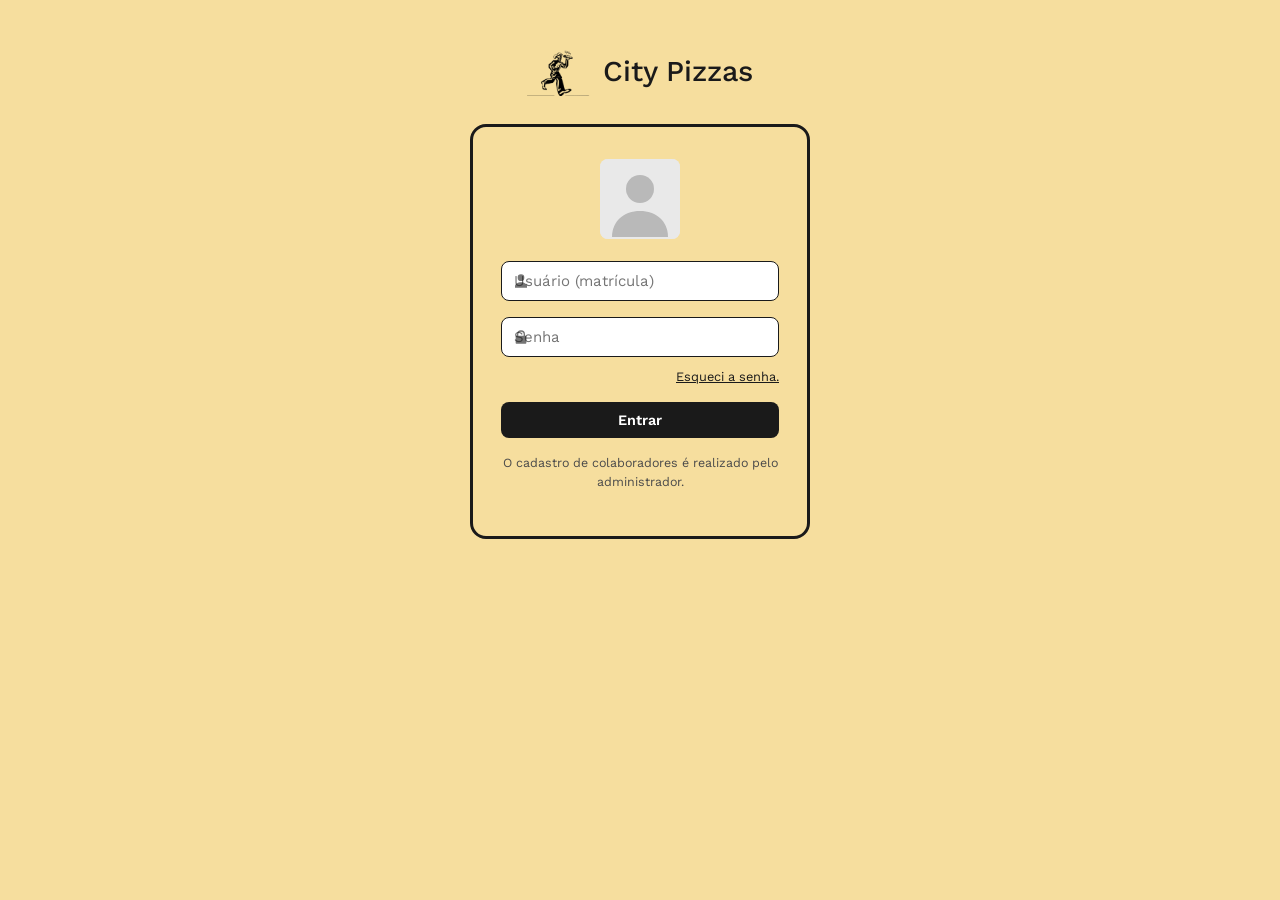
==== frontend/admin.html @ a195b528 "feat(frontend): painel administrativo, consulta de histórico e redução de exposição de dados" ====
<!DOCTYPE html>
<html lang="pt-BR">
<head>
  <meta charset="UTF-8" />
  <meta name="viewport" content="width=device-width, initial-scale=1.0" />
  <meta name="robots" content="noindex" />
  <title>Painel administrativo — City Pizzas</title>
  <link rel="preconnect" href="https://fonts.googleapis.com" />
  <link href="https://fonts.googleapis.com/css2?family=Work+Sans:wght@400;500;600;700&display=swap" rel="stylesheet" />
  <link rel="stylesheet" href="css/style.css" />
</head>
<body>

  <!-- Cabeçalho -->
  <header class="cabecalho">
    <a href="pedidos.html" class="cabecalho__marca">City Pizzas</a>
    <nav class="cabecalho__nav">
      <a href="pedidos.html">Novo pedido</a>
      <a href="cadastros.html">Cadastros</a>
      <a href="historico.html">Pedidos anteriores</a>
      <span class="cabecalho__usuario" id="nomeUsuario"></span>
      <a href="#" id="linkSair">Sair</a>
    </nav>
  </header>

  <main class="cadastro admin" id="painelAdmin" hidden>
    <h1 class="cadastro__titulo">Painel administrativo</h1>
    <p class="cadastro__subtitulo">Funções exclusivas do administrador: colaboradores, pedidos e auditoria.</p>

    <!-- Abas -->
    <div class="cadastro__abas" role="tablist">
      <button type="button" class="cadastro__aba ativa" data-aba="colaboradores" role="tab">Colaboradores</button>
      <button type="button" class="cadastro__aba" data-aba="pedidos" role="tab">Pedidos</button>
      <button type="button" class="cadastro__aba" data-aba="auditoria" role="tab">Auditoria</button>
    </div>

    <div class="cadastro__cartao">

      <!-- Aba Colaboradores -->
      <section id="abaColaboradores" class="aba-conteudo" role="tabpanel">
        <div id="mensagemColaborador" class="mensagem" role="status" aria-live="polite"></div>

        <h2 class="cadastro__subtitulo">Colaboradores cadastrados</h2>
        <div class="tabela-rolavel">
          <table class="tabela">
            <thead><tr><th>Nome</th><th>Matrícula</th><th>E-mail</th><th>Perfil</th><th>Ação</th></tr></thead>
            <tbody id="listaColaboradores"></tbody>
          </table>
        </div>

        <hr />
        <h2 class="cadastro__subtitulo">Cadastrar colaborador</h2>
        <form id="formColaborador" autocomplete="off">
          <div class="campo"><label for="colNome">Nome</label><input id="colNome" required /></div>
          <div class="campo"><label for="colMatricula">Matrícula interna</label><input id="colMatricula" required /></div>
          <div class="campo"><label for="colEmail">E-mail</label><input id="colEmail" type="email" required /></div>
          <div class="campo"><label for="colSenha">Senha inicial (mínimo 8 caracteres)</label><input id="colSenha" type="password" minlength="8" required autocomplete="new-password" /></div>
          <div class="campo"><label for="colPerfil">Perfil</label><select id="colPerfil"><option value="funcionario">Funcionário</option><option value="administrador">Administrador</option></select></div>
          <button type="submit" class="botao botao--preto">Cadastrar colaborador</button>
        </form>

        <hr />
        <h2 class="cadastro__subtitulo">Redefinir senha de colaborador</h2>
        <form id="formSenhaAdmin" autocomplete="off">
          <div class="campo"><label for="colaboradorSenhaId">Colaborador</label><select id="colaboradorSenhaId" required></select></div>
          <div class="campo"><label for="senhaAdminNova">Nova senha (mínimo 8 caracteres)</label><input id="senhaAdminNova" type="password" minlength="8" autocomplete="new-password" required /></div>
          <button type="submit" class="botao botao--preto">Redefinir senha</button>
        </form>
      </section>

      <!-- Aba Pedidos -->
      <section id="abaPedidos" class="aba-conteudo" role="tabpanel" style="display:none;">
        <h2 class="cadastro__subtitulo">Consulta de pedidos</h2>
        <form id="formFiltroPedidos" class="filtros" autocomplete="off">
          <div class="campo"><label for="filtroPedidoTermo">Cliente, telefone, ID ou matrícula</label><input id="filtroPedidoTermo" type="search" /></div>
          <div class="campo"><label for="filtroPedidoSituacao">Situação</label>
            <select id="filtroPedidoSituacao">
              <option value="FINALIZADOS">Finalizados</option>
              <option value="ABERTOS">Em aberto</option>
              <option value="TODOS">Todos</option>
            </select>
          </div>
          <div class="campo"><label for="filtroPedidoModalidade">Modalidade</label>
            <select id="filtroPedidoModalidade">
              <option value="">Todas</option><option value="ENTREGA">Entrega</option><option value="RETIRADA">Retirada</option>
            </select>
          </div>
          <div class="campo"><label for="filtroPedidoPagamento">Pagamento</label>
            <select id="filtroPedidoPagamento">
              <option value="">Todos</option><option value="DINHEIRO">Dinheiro</option><option value="PIX">Pix</option><option value="CREDITO">Crédito</option><option value="DEBITO">Débito</option>
            </select>
          </div>
          <div class="campo"><label for="filtroPedidoDe">De</label><input id="filtroPedidoDe" type="date" /></div>
          <div class="campo"><label for="filtroPedidoAte">Até</label><input id="filtroPedidoAte" type="date" /></div>
          <div class="filtros__acoes">
            <button type="submit" class="botao botao--preto">Pesquisar</button>
            <button type="button" class="botao botao--contorno" id="limparFiltroPedidos">Limpar</button>
          </div>
        </form>
        <div id="mensagemPedidos" class="mensagem" role="status" aria-live="polite"></div>
        <p id="resumoPedidos" class="admin__resumo"></p>
        <div id="listaPedidosAdmin" class="admin__lista"></div>
      </section>

      <!-- Aba Auditoria -->
      <section id="abaAuditoria" class="aba-conteudo" role="tabpanel" style="display:none;">
        <h2 class="cadastro__subtitulo">Histórico de auditoria</h2>
        <form id="formFiltroAuditoria" class="filtros" autocomplete="off">
          <div class="campo"><label for="filtroAuditoriaTermo">Usuário, ação ou registro</label><input id="filtroAuditoriaTermo" type="search" /></div>
          <div class="campo"><label for="filtroAuditoriaDe">De</label><input id="filtroAuditoriaDe" type="date" /></div>
          <div class="campo"><label for="filtroAuditoriaAte">Até</label><input id="filtroAuditoriaAte" type="date" /></div>
          <div class="filtros__acoes">
            <button type="submit" class="botao botao--preto">Consultar</button>
            <button type="button" class="botao botao--contorno" id="limparFiltroAuditoria">Limpar</button>
          </div>
        </form>
        <div id="mensagemAuditoria" class="mensagem" role="status" aria-live="polite"></div>
        <div class="tabela-rolavel">
          <table class="tabela" id="tabelaAuditoria" hidden>
            <thead><tr><th>Data e hora</th><th>Usuário</th><th>Ação</th><th>Registro afetado</th></tr></thead>
            <tbody id="listaAuditoria"></tbody>
          </table>
        </div>
      </section>

    </div>
  </main>

  <script src="js/api.js"></script>
  <script src="js/admin.js"></script>
</body>
</html>
---- frontend/css/style.css ----
:root {
  --fundo: #F6DE9E;
  --fundo-campo: #FFFFFF;
  --preto: #1A1A1A;
  --cinza-texto: #4A4A4A;
  --cinza-borda: #C9C9C9;
  --vermelho: #E14B3C;
  --vermelho-escuro: #C23A2D;
  --verde: #3FBE62;
  --verde-escuro: #33A052;
  --erro-fundo: #FBE3E1;
  --sombra: rgba(0, 0, 0, 0.15);

  --fonte: 'Work Sans', 'Segoe UI', Arial, sans-serif;
}

* {
  box-sizing: border-box;
}

html, body {
  margin: 0;
  padding: 0;
}

body {
  font-family: var(--fonte);
  background-color: var(--fundo);
  color: var(--preto);
  min-height: 100vh;
  line-height: 1.5;
}

a {
  color: var(--preto);
}

button {
  font-family: var(--fonte);
}

/* ---------- Cabeçalho (telas internas) ---------- */

.cabecalho {
  display: flex;
  align-items: center;
  justify-content: space-between;
  padding: 16px 28px;
}

.cabecalho__marca {
  font-size: 1.4rem;
  font-weight: 600;
  color: var(--preto);
  text-decoration: none;
}

.cabecalho__nav {
  display: flex;
  gap: 20px;
  align-items: center;
  font-size: 0.9rem;
}

.cabecalho__nav a {
  text-decoration: none;
  color: var(--preto);
}

.cabecalho__usuario {
  color: var(--cinza-texto);
}

/* ---------- Login ---------- */

.login {
  display: flex;
  flex-direction: column;
  align-items: center;
  padding: 48px 16px;
}

.login__marca {
  display: flex;
  align-items: center;
  gap: 10px;
  margin-bottom: 28px;
}

.login__marca svg {
  width: 40px;
  height: 40px;
}

.login__marca span {
  font-size: 1.8rem;
  font-weight: 500;
}

.login__cartao {
  width: 100%;
  max-width: 340px;
  border: 3px solid var(--preto);
  border-radius: 16px;
  padding: 32px 28px;
  background-color: var(--fundo);
  text-align: center;
}

.login__avatar {
  width: 80px;
  height: 80px;
  border-radius: 8px;
  margin: 0 auto 22px;
  background-color: #E9E9E9;
  display: flex;
  align-items: center;
  justify-content: center;
  overflow: hidden;
}

.login__avatar svg {
  width: 100%;
  height: 100%;
}

.login__esqueci {
  display: block;
  text-align: right;
  font-size: 0.8rem;
  margin: -6px 0 16px;
  color: var(--preto);
}

.login__rodape {
  margin-top: 16px;
  font-size: 0.78rem;
  color: var(--cinza-texto);
}

.login__rodape a {
  font-weight: 600;
}

/* ---------- Campos de formulário ---------- */

.campo {
  margin-bottom: 16px;
  text-align: left;
}

.campo label {
  display: block;
  font-size: 0.85rem;
  font-weight: 600;
  margin-bottom: 5px;
}

.campo-com-icone {
  position: relative;
}

.campo-com-icone svg {
  position: absolute;
  left: 12px;
  top: 50%;
  transform: translateY(-50%);
  width: 16px;
  height: 16px;
  opacity: 0.6;
}

.campo-com-icone input {
  padding-left: 36px;
}

.campo input,
.campo select,
.campo textarea {
  width: 100%;
  padding: 10px 12px;
  border: 1px solid var(--preto);
  border-radius: 8px;
  font-family: var(--fonte);
  font-size: 0.94rem;
  background-color: var(--fundo-campo);
  color: var(--preto);
}

.campo input:focus,
.campo select:focus,
.campo textarea:focus {
  outline: 2px solid var(--preto);
  outline-offset: 1px;
}

.campo__erro {
  color: var(--vermelho-escuro);
  font-size: 0.8rem;
  margin-top: 4px;
  display: none;
}

.campo__linha-dupla {
  display: grid;
  grid-template-columns: 1fr 1fr;
  gap: 14px;
}

.campo__linha-tripla {
  display: grid;
  grid-template-columns: 2fr 1fr 1.4fr;
  gap: 14px;
}

/* ---------- Botões ---------- */

.botao {
  display: inline-flex;
  align-items: center;
  justify-content: center;
  gap: 6px;
  padding: 10px 20px;
  border-radius: 20px;
  border: none;
  font-size: 0.9rem;
  font-weight: 600;
  cursor: pointer;
}

.botao--preto {
  background-color: var(--preto);
  color: #FFF;
  border-radius: 8px;
}

.botao--preto:hover {
  background-color: #333;
}

.botao--vermelho {
  background-color: var(--vermelho);
  color: #FFF;
}

.botao--vermelho:hover {
  background-color: var(--vermelho-escuro);
}

.botao--verde {
  background-color: var(--verde);
  color: #FFF;
}

.botao--verde:hover {
  background-color: var(--verde-escuro);
}

.botao--contorno {
  background-color: transparent;
  border: 1px solid var(--preto);
  color: var(--preto);
  border-radius: 8px;
}

.botao--largura-total {
  width: 100%;
}

.botao:disabled {
  opacity: 0.5;
  cursor: not-allowed;
}

/* ---------- Mensagens de estado ---------- */

.mensagem {
  padding: 12px 14px;
  border-radius: 8px;
  font-size: 0.88rem;
  margin-bottom: 16px;
  display: none;
}

.mensagem--erro {
  background-color: var(--erro-fundo);
  color: var(--vermelho-escuro);
  border: 1px solid var(--vermelho);
}

.mensagem--sucesso {
  background-color: #E4F6E9;
  color: var(--verde-escuro);
  border: 1px solid var(--verde);
}

.mensagem--info {
  background-color: rgba(255,255,255,0.5);
  color: var(--cinza-texto);
  border: 1px solid var(--cinza-borda);
}

/* ---------- Tela de pedido (estilo PDV) ---------- */

.pedido {
  max-width: 900px;
  margin: 0 auto;
  padding: 0 24px 60px;
}

.pedido__topo {
  display: flex;
  justify-content: space-between;
  align-items: flex-start;
  margin-bottom: 4px;
}

.pedido__identificacao {
  text-align: center;
  flex: 1;
}

.pedido__numero {
  font-weight: 600;
}

.pedido__cliente {
  display: flex;
  align-items: center;
  justify-content: center;
  gap: 8px;
  margin-top: 2px;
}

.pedido__cliente button {
  background: none;
  border: none;
  text-decoration: underline;
  font-size: 0.8rem;
  cursor: pointer;
  color: var(--cinza-texto);
}

.pedido__acoes-topo {
  display: flex;
  gap: 8px;
}

.busca-produto {
  position: relative;
  margin: 20px 0 24px;
  max-width: 340px;
}

.busca-produto input {
  width: 100%;
  padding: 10px 40px 10px 14px;
  border: 1px solid var(--preto);
  border-radius: 8px;
  background-color: var(--fundo-campo);
  font-family: var(--fonte);
}

.busca-produto svg {
  position: absolute;
  right: 12px;
  top: 50%;
  transform: translateY(-50%);
  width: 16px;
  height: 16px;
}

.busca-produto__resultados {
  position: absolute;
  z-index: 5;
  top: 100%;
  left: 0;
  right: 0;
  background: #FFF;
  border: 1px solid var(--preto);
  border-radius: 8px;
  margin-top: 4px;
  max-height: 220px;
  overflow-y: auto;
  display: none;
}

.busca-produto__resultados button {
  display: block;
  width: 100%;
  text-align: left;
  padding: 10px 14px;
  border: none;
  background: none;
  cursor: pointer;
  font-family: var(--fonte);
  font-size: 0.9rem;
  border-bottom: 1px solid #EEE;
}

.busca-produto__resultados button:hover {
  background-color: var(--fundo);
}

.itens-pedido {
  display: flex;
  flex-direction: column;
  gap: 22px;
  margin-bottom: 28px;
}

.item-pedido {
  display: grid;
  grid-template-columns: 64px 1fr auto auto;
  gap: 16px;
  align-items: start;
}

.item-pedido__imagem {
  width: 64px;
  height: 64px;
  border: 1px solid var(--preto);
  border-radius: 4px;

  background: linear-gradient(45deg, transparent calc(50% - 0.8px), var(--preto) 50%, transparent calc(50% + 0.8px)),
              linear-gradient(-45deg, transparent calc(50% - 0.8px), var(--preto) 50%, transparent calc(50% + 0.8px));
  background-color: #FFF;
}

.item-pedido__imagem--meio {
  background: linear-gradient(45deg, transparent calc(50% - 0.8px), var(--preto) 50%, transparent calc(50% + 0.8px));
  background-color: #FFF;
}

.item-pedido__imagem--produto {
  background: #FFF;
}

.item-pedido__info h3 {
  margin: 0 0 6px;
  font-size: 1rem;
  text-transform: uppercase;
  font-weight: 700;
}

.item-pedido__obs {
  display: flex;
  align-items: center;
  gap: 8px;
  font-size: 0.82rem;
  flex-wrap: wrap;
}

.item-pedido__obs select,
.item-pedido__obs input {
  padding: 5px 8px;
  border: 1px solid var(--preto);
  border-radius: 6px;
  font-family: var(--fonte);
  font-size: 0.82rem;
  background-color: var(--fundo-campo);
}

.item-pedido__acrescimo-tag {
  font-weight: 700;
  font-size: 0.78rem;
}

.item-pedido__preparo {
  text-align: right;
  font-size: 0.85rem;
}

.item-pedido__preparo select {
  padding: 6px 8px;
  border: 1px solid var(--preto);
  border-radius: 6px;
  font-family: var(--fonte);
  background-color: var(--fundo-campo);
  margin-bottom: 4px;
}

.item-pedido__preparo-alt {
  color: var(--cinza-texto);
  font-size: 0.78rem;
}

.item-pedido__precos {
  text-align: right;
  font-size: 0.9rem;
  min-width: 80px;
}

.item-pedido__precos div {
  border: 1px solid var(--preto);
  border-radius: 6px;
  padding: 6px 10px;
  background-color: var(--fundo-campo);
  margin-bottom: 6px;
}

.item-pedido__remover {
  background: none;
  border: none;
  color: var(--vermelho-escuro);
  cursor: pointer;
  font-size: 0.78rem;
  text-decoration: underline;
  padding: 0;
}

.pedido__vazio {
  text-align: center;
  color: var(--cinza-texto);
  padding: 30px 0;
  font-size: 0.9rem;
}

/* ---------- Modalidade (Entrega / Retirada) ---------- */

.modalidade {
  margin-bottom: 20px;
}

.modalidade__opcoes {
  display: flex;
  gap: 4px;
  margin-bottom: 12px;
}

.modalidade__opcoes select {
  padding: 8px 10px;
  border: 1px solid var(--preto);
  border-radius: 6px;
  background-color: var(--fundo-campo);
  font-family: var(--fonte);
}

.modalidade__alternativa {
  font-size: 0.82rem;
  color: var(--cinza-texto);
  margin: -8px 0 12px;
}

.modalidade__campos {
  display: grid;
  grid-template-columns: 2fr 1fr 1.6fr auto;
  gap: 12px;
  align-items: end;
}

.modalidade__campos input {
  padding: 9px 12px;
  border: 1px solid var(--preto);
  border-radius: 6px;
  font-family: var(--fonte);
  background-color: var(--fundo-campo);
  width: 100%;
}

.modalidade__valor-taxa {
  text-align: center;
}

.modalidade__valor-taxa div {
  border: 1px solid var(--preto);
  border-radius: 6px;
  padding: 9px 12px;
  background-color: var(--fundo-campo);
}

/* ---------- Rodapé do pedido: pagamento / total / atendente ---------- */

.pedido__rodape {
  display: flex;
  align-items: center;
  gap: 16px;
  flex-wrap: wrap;
  margin-bottom: 20px;
}

.pedido__rodape label {
  font-size: 0.85rem;
  font-weight: 600;
}

.pedido__rodape select {
  padding: 8px 10px;
  border: 1px solid var(--preto);
  border-radius: 6px;
  background-color: var(--fundo-campo);
  font-family: var(--fonte);
}

.pedido__total {
  display: flex;
  align-items: center;
  gap: 8px;
}

.pedido__total div {
  border: 1px solid var(--preto);
  border-radius: 6px;
  padding: 8px 14px;
  background-color: var(--fundo-campo);
  font-weight: 700;
}

.pedido__base {
  display: flex;
  justify-content: space-between;
  align-items: center;
  padding-top: 16px;
  border-top: 1px solid var(--preto);
}

.pedido__atendente {
  font-size: 0.85rem;
  color: var(--cinza-texto);
}

.pedido__acoes-base {
  display: flex;
  gap: 10px;
}

/* ---------- Cadastros ---------- */

.cadastro {
  max-width: 640px;
  margin: 0 auto;
  padding: 32px 24px 60px;
}

.cadastro__titulo {
  font-size: 1.6rem;
  margin: 0 0 4px;
}

.cadastro__subtitulo {
  color: var(--cinza-texto);
  margin: 0 0 24px;
  font-size: 0.92rem;
}

.cadastro__abas {
  display: flex;
  gap: 6px;
  margin-bottom: 22px;
  border-bottom: 2px solid var(--preto);
}

.cadastro__aba {
  padding: 10px 18px;
  background: none;
  border: none;
  font-family: var(--fonte);
  font-size: 0.9rem;
  font-weight: 600;
  cursor: pointer;
  color: var(--cinza-texto);
  border-bottom: 3px solid transparent;
  margin-bottom: -2px;
}

.cadastro__aba.ativa {
  color: var(--preto);
  border-bottom-color: var(--preto);
}

.cadastro__aba:disabled {
  cursor: not-allowed;
  opacity: 0.5;
}

.cadastro__cartao {
  border: 3px solid var(--preto);
  border-radius: 16px;
  padding: 28px;
  background-color: rgba(255,255,255,0.4);
}

.cadastro__bloqueado {
  text-align: center;
  padding: 30px 10px;
  color: var(--cinza-texto);
  font-size: 0.9rem;
}

@media (max-width: 720px) {
  .item-pedido {
    grid-template-columns: 48px 1fr;
  }

  .item-pedido__preparo,
  .item-pedido__precos {
    grid-column: 1 / -1;
    text-align: left;
  }

  .modalidade__campos {
    grid-template-columns: 1fr;
  }

  .campo__linha-dupla,
  .campo__linha-tripla {
    grid-template-columns: 1fr;
  }

  .pedido__base {
    flex-direction: column;
    align-items: flex-start;
    gap: 12px;
  }
}

/* ---------- Colaboradores e busca de cadastro ---------- */
.cadastro__busca { display:flex; gap:10px; }
.cadastro__busca input { min-width:0; flex:1; }
.cadastro__resultado { display:flex; justify-content:space-between; align-items:center; gap:12px; padding:12px 0; border-bottom:1px solid var(--cinza-borda); }
#mensagemColaborador { margin-bottom:12px; color:var(--preto); }
@media (max-width: 480px) { .cadastro__busca { flex-direction:column; } .cadastro__resultado { flex-direction:column; align-items:stretch; } }

.pedido__aviso { font-size: 0.8rem; color: var(--cinza-texto); margin: 0 0 14px; }

.item-pedido__linha { display: flex; align-items: center; gap: 8px; flex-wrap: wrap; font-size: 0.82rem; margin-bottom: 6px; }
.item-pedido__linha select,
.item-pedido__linha input[type="text"] {
  padding: 5px 8px; border: 1px solid var(--preto); border-radius: 6px;
  font-family: var(--fonte); font-size: 0.82rem; background-color: var(--fundo-campo);
}
.observacao__campo { width: 190px; max-width: 100%; }
.acrescimo__campo { width: 150px; max-width: 100%; }

.opcao-radio { display: inline-flex; align-items: center; gap: 5px; font-weight: 600; cursor: pointer; }
.opcao-radio input { accent-color: var(--preto); }

.botao--link { background: none; border: none; text-decoration: underline; cursor: pointer; font-size: 0.8rem; color: var(--preto); padding: 0; }
.acrescimo__remover { border: none; background: none; cursor: pointer; color: var(--vermelho-escuro); }
.campo-invalido { border-color: var(--vermelho) !important; outline: 2px solid var(--vermelho); }

.item-pedido__preparo { display: flex; flex-direction: column; align-items: flex-end; gap: 8px; }
.item-pedido__bloco { display: flex; flex-direction: column; align-items: flex-end; }

.quantidade { display: inline-flex; align-items: center; gap: 4px; font-size: 0.82rem; }
.quantidade__botao {
  width: 28px; height: 28px; border: 1px solid var(--preto); border-radius: 6px;
  background: var(--fundo-campo); font-size: 1rem; line-height: 1; cursor: pointer;
}
.quantidade__botao:hover { background: var(--fundo); }
.quantidade__campo {
  width: 52px; height: 28px; text-align: center; border: 1px solid var(--preto);
  border-radius: 6px; font-family: var(--fonte); background: var(--fundo-campo);
}

.item-pedido__precos .item-pedido__detalhe-preco {
  border: none; background: none; padding: 0; font-size: 0.72rem; color: var(--cinza-texto);
}

@media (max-width: 720px) {
  .item-pedido__preparo, .item-pedido__bloco { align-items: flex-start; }
}

@media print {
  .cabecalho, .busca-produto, .pedido__acoes-base, .pedido__acoes-topo, .item-pedido__remover,
  .quantidade__botao, .acrescimo__adicionar, .acrescimo__remover, .pedido__aviso, #botaoTrocarCliente { display: none !important; }
}

/* ---------- Produtos ---------- */
.cadastro__botoes-produto { display:flex; flex-wrap:wrap; gap:10px; margin-bottom:12px; }
.cadastro__resultado-produto { display:flex; gap:12px; align-items:center; justify-content:space-between; padding:12px 0; border-bottom:1px solid var(--cinza-borda); }
.cadastro__resultado-produto p { margin:3px 0; font-size:0.8rem; color:var(--cinza-texto); }
.cadastro__acoes-produto { display:flex; flex-wrap:wrap; gap:8px; }
#mensagemProduto { display:none; margin-bottom:16px; }
.pedido-aberto__itens { margin:6px 0; padding-left:18px; font-size:0.85rem; }
.pedido-aberto__meta { font-size:0.85rem; color:var(--cinza-texto); }
@media (max-width: 480px) {
  .cadastro__resultado-produto { flex-direction:column; align-items:stretch; }
  .cadastro__acoes-produto .botao { flex:1; }
}

/* ---------- Pedido: contato, popup e comprovante de impressão ---------- */
.pedido__contato { max-width:360px; }
.pedido__contato input { width:100%; padding:10px 12px; border:1px solid var(--preto); border-radius:6px; }
.modalidade__campos { grid-template-columns: repeat(3, minmax(0, 1fr)); }
.modalidade__valor-taxa { text-align:left; align-self:end; }
.pedido__total { flex-wrap:wrap; justify-content:flex-end; }
.pedido__total span { font-size:0.87rem; }
.pedido__acoes-base { flex-wrap:wrap; }
.popup-pedido[hidden], .comprovante-impressao { display:none; }
.popup-pedido { position:fixed; inset:0; z-index:1000; display:flex; align-items:center; justify-content:center; padding:16px; }
.popup-pedido__fundo { position:absolute; inset:0; background:rgba(0,0,0,0.6); }
.popup-pedido__conteudo { position:relative; width:min(440px, 100%); background:#fff; border:2px solid var(--preto); border-radius:14px; padding:26px; box-shadow:0 8px 35px rgba(0,0,0,.25); }
.popup-pedido__conteudo h2 { font-size:1.2rem; margin:0 0 10px; }
.popup-pedido__conteudo p { margin:0 0 22px; font-size:0.92rem; }
.popup-pedido__acoes { display:flex; flex-wrap:wrap; gap:10px; }
.popup-pedido__acoes .botao { flex:1; min-width:145px; }
@media(max-width:720px) { .modalidade__campos { grid-template-columns:1fr; } .pedido__total { justify-content:flex-start; } }
@media print {
  @page { size:auto; margin:10mm; }
  body { background:white !important; }
  body > .cabecalho, body > .pedido, #popupPedido { display:none !important; }
  .comprovante-impressao { display:block !important; font-family:Arial,sans-serif; color:#000; max-width:85mm; margin:0 auto; font-size:11px; }
  .comprovante-impressao h1 { font-size:18px; text-align:center; margin-bottom:4px; }
  .comprovante-impressao h2 { font-size:13px; margin:12px 0 4px; }
  .comprovante-impressao p { margin:3px 0; overflow-wrap:anywhere; }
  .comprovante-impressao hr { border:0; border-top:1px dashed black; margin:9px 0; }
  .comprovante-impressao .comprovante-total { font-size:16px; font-weight:700; margin-top:10px; }
}

/* ---------- Painel administrativo ---------- */
[hidden] { display: none !important; }
.admin { max-width: 980px; }
.botao--pequeno { padding: 6px 12px; font-size: 0.8rem; text-decoration: none; display: inline-block; }
.tabela-rolavel { overflow-x: auto; }
.tabela { width: 100%; border-collapse: collapse; font-size: 0.88rem; }
.tabela th, .tabela td { text-align: left; padding: 9px 10px; border-bottom: 1px solid var(--cinza-borda); vertical-align: top; }
.tabela th { background: rgba(0,0,0,0.05); font-weight: 600; white-space: nowrap; }
.filtros { display: grid; grid-template-columns: repeat(auto-fit, minmax(170px, 1fr)); gap: 12px; align-items: end; margin-bottom: 16px; }
.filtros .campo { margin: 0; }
.filtros__acoes { display: flex; gap: 8px; flex-wrap: wrap; }
.admin__lista { display: flex; flex-direction: column; gap: 16px; }
.admin__resumo { font-weight: 600; margin: 0 0 12px; }
.admin__acoes { display: flex; gap: 8px; flex-wrap: wrap; margin-top: 10px; }
.admin__total { font-weight: 700; margin: 6px 0 0; }
@media (max-width: 720px) {
  .cabecalho { flex-wrap: wrap; gap: 8px; padding: 12px 16px; }
  .cabecalho__nav { flex-wrap: wrap; gap: 6px 14px; }
}
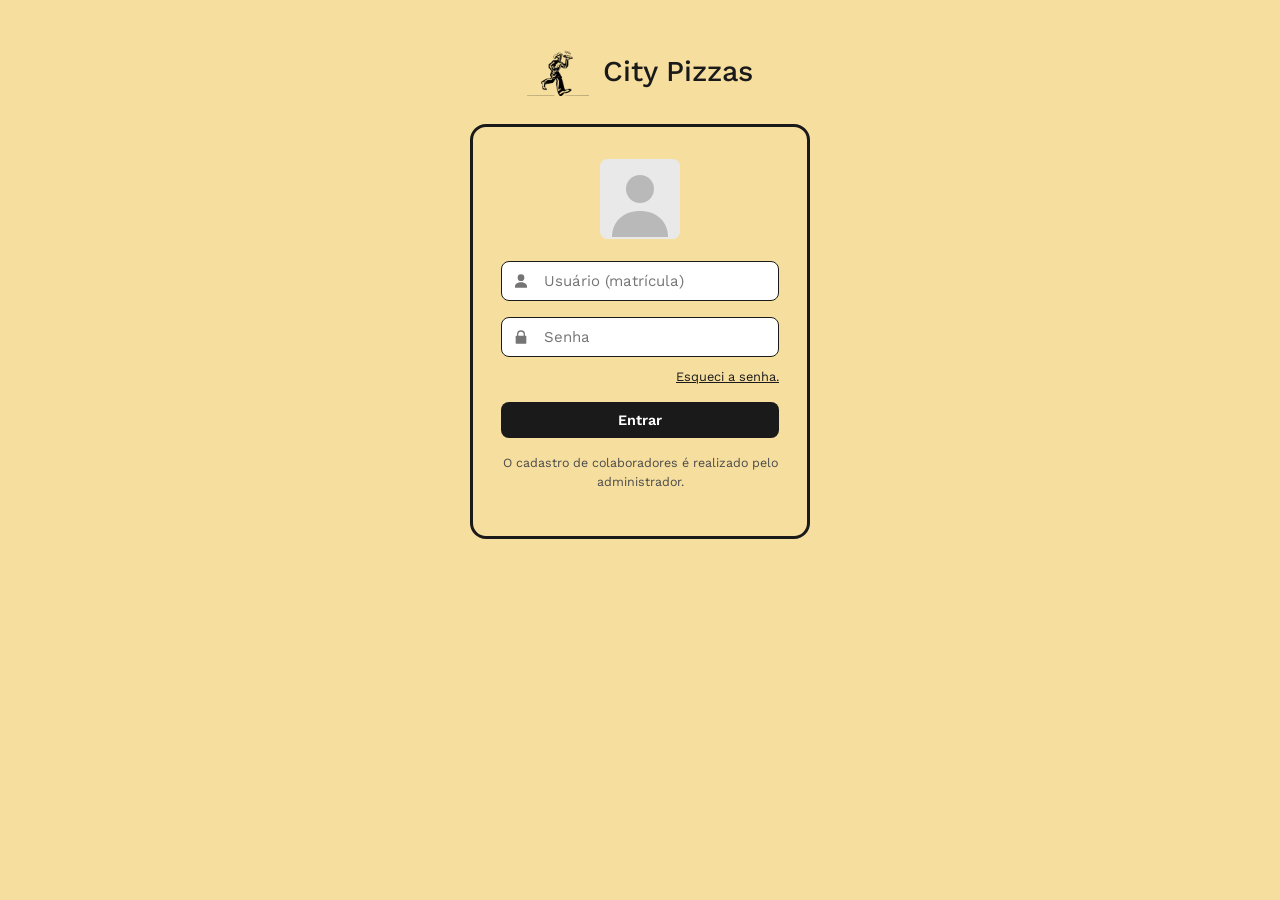
==== commit 6e130e71: "Finalizando Aplicação e todos os erros" ====
--- a/frontend/admin.html
+++ b/frontend/admin.html
@@ -72,7 +72,7 @@
       <section id="abaPedidos" class="aba-conteudo" role="tabpanel" style="display:none;">
         <h2 class="cadastro__subtitulo">Consulta de pedidos</h2>
         <form id="formFiltroPedidos" class="filtros" autocomplete="off">
-          <div class="campo"><label for="filtroPedidoTermo">Cliente, telefone, ID ou matrícula</label><input id="filtroPedidoTermo" type="search" /></div>
+          <div class="campo"><label for="filtroPedidoTermo">Número do pedido, cliente, telefone ou matrícula</label><input id="filtroPedidoTermo" type="search" /></div>
           <div class="campo"><label for="filtroPedidoSituacao">Situação</label>
             <select id="filtroPedidoSituacao">
               <option value="FINALIZADOS">Finalizados</option>
@@ -106,7 +106,7 @@
       <section id="abaAuditoria" class="aba-conteudo" role="tabpanel" style="display:none;">
         <h2 class="cadastro__subtitulo">Histórico de auditoria</h2>
         <form id="formFiltroAuditoria" class="filtros" autocomplete="off">
-          <div class="campo"><label for="filtroAuditoriaTermo">Usuário, ação ou registro</label><input id="filtroAuditoriaTermo" type="search" /></div>
+          <div class="campo"><label for="filtroAuditoriaTermo">Matrícula, ação ou número do pedido</label><input id="filtroAuditoriaTermo" type="search" /></div>
           <div class="campo"><label for="filtroAuditoriaDe">De</label><input id="filtroAuditoriaDe" type="date" /></div>
           <div class="campo"><label for="filtroAuditoriaAte">Até</label><input id="filtroAuditoriaAte" type="date" /></div>
           <div class="filtros__acoes">
--- a/frontend/css/style.css
+++ b/frontend/css/style.css
@@ -156,11 +156,11 @@
   margin-bottom: 5px;
 }
 
-.campo-com-icone {
+.campo-com-icone__controle {
   position: relative;
 }
 
-.campo-com-icone svg {
+.campo-com-icone__controle svg {
   position: absolute;
   left: 12px;
   top: 50%;
@@ -168,10 +168,7 @@
   width: 16px;
   height: 16px;
   opacity: 0.6;
-}
-
-.campo-com-icone input {
-  padding-left: 36px;
+  pointer-events: none;
 }
 
 .campo input,
@@ -185,6 +182,11 @@
   font-size: 0.94rem;
   background-color: var(--fundo-campo);
   color: var(--preto);
+}
+
+/* Deixa o espaço dos ícones mesmo após a regra geral de .campo input. */
+.campo .campo-com-icone__controle input {
+  padding-left: 42px;
 }
 
 .campo input:focus,
@@ -827,3 +829,20 @@
   .cabecalho { flex-wrap: wrap; gap: 8px; padding: 12px 16px; }
   .cabecalho__nav { flex-wrap: wrap; gap: 6px 14px; }
 }
+
+/* ---------- Consulta explícita de CEP (cadastro e pedido) ---------- */
+.cep__linha { display: flex; align-items: stretch; gap: 8px; }
+.cep__linha input { min-width: 0; flex: 1; }
+.cep__botao { flex-shrink: 0; padding: 10px 12px; white-space: nowrap; }
+.cep__mensagem { display: block; margin-top: 5px; font-size: 0.78rem; color: var(--cinza-texto); }
+.cep__mensagem[data-estado="erro"] { color: var(--vermelho-escuro); }
+.cep__mensagem[data-estado="sucesso"] { color: #27663D; }
+@media (max-width: 600px) {
+  .cep__linha { flex-wrap: wrap; }
+  .cep__botao { width: 100%; }
+}
+
+/* Correção de valor no painel administrativo */
+.admin__correcao:not([hidden]){display:flex;flex-wrap:wrap;gap:8px;align-items:center;margin-top:12px}
+.admin__correcao input{padding:10px 12px;border:1px solid #bfbfbf;border-radius:6px;min-width:150px}
+.admin__correcao input[type="text"]{flex:1}
